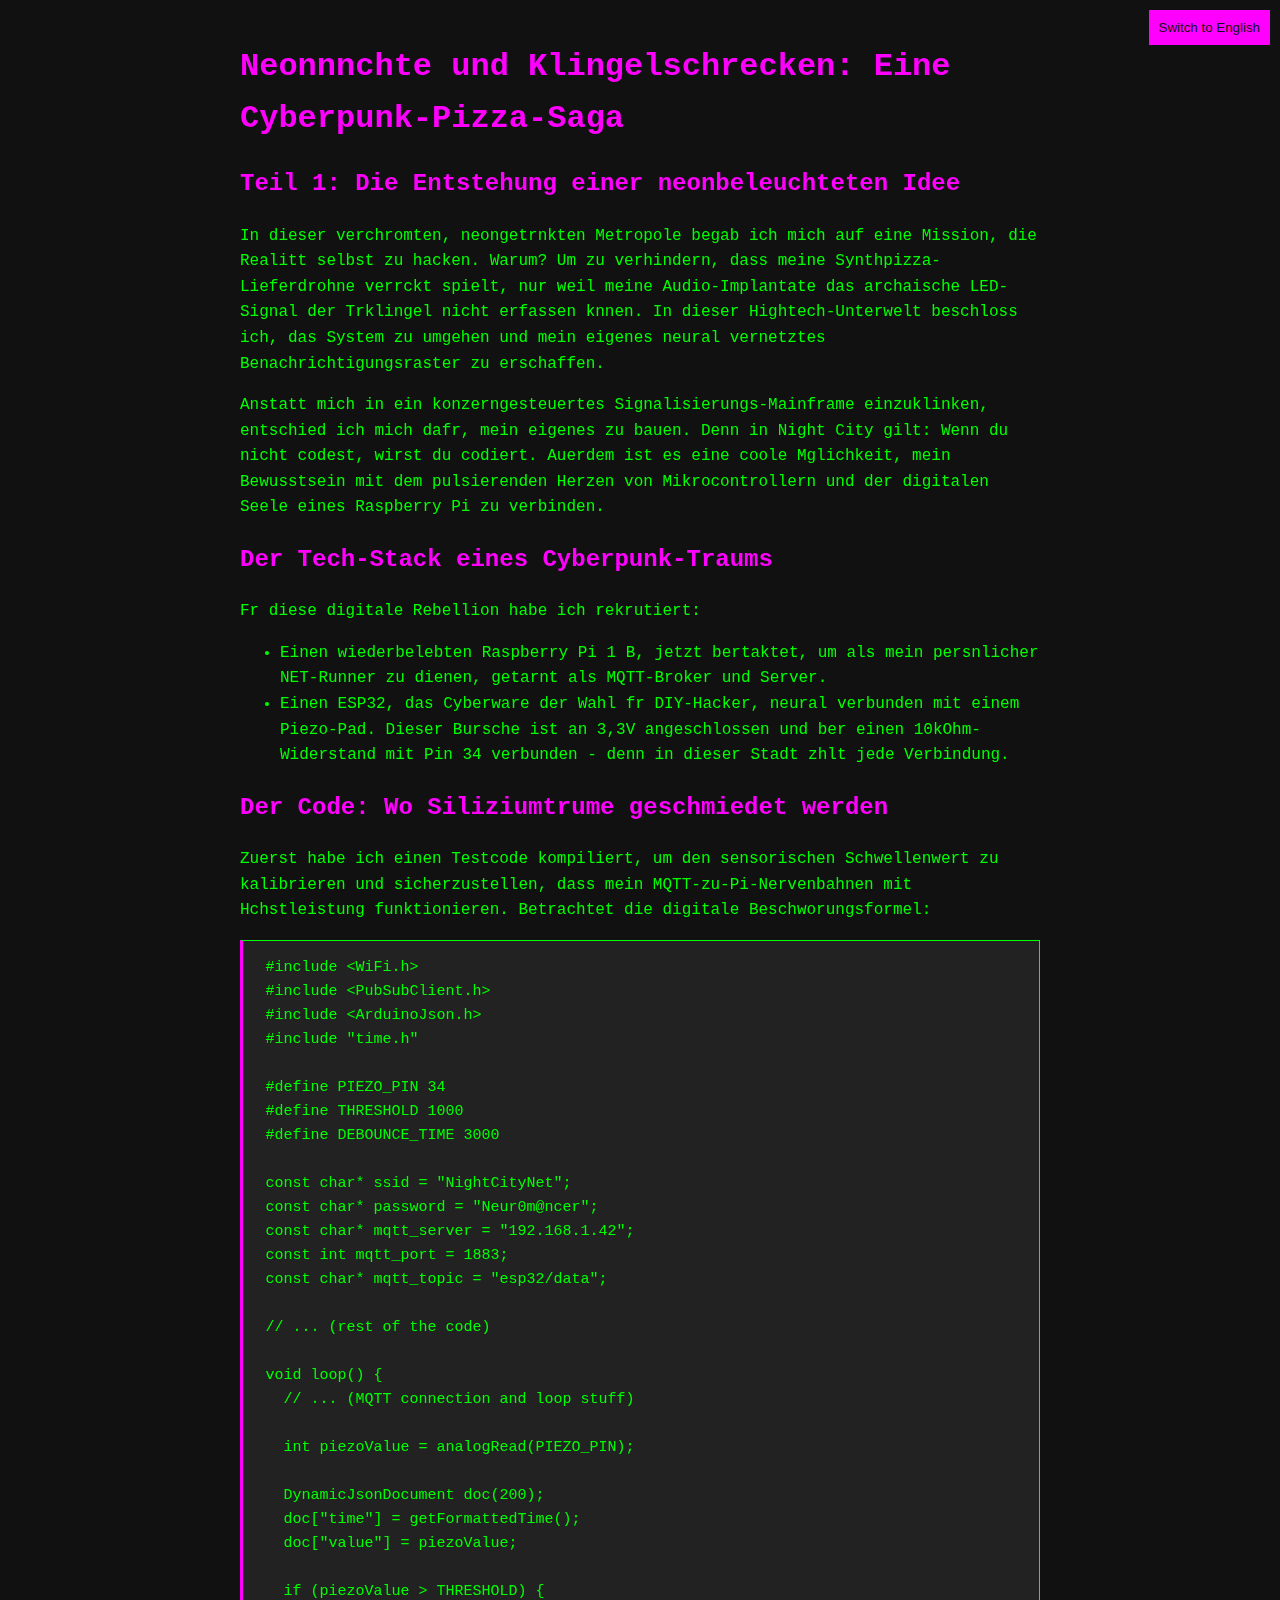
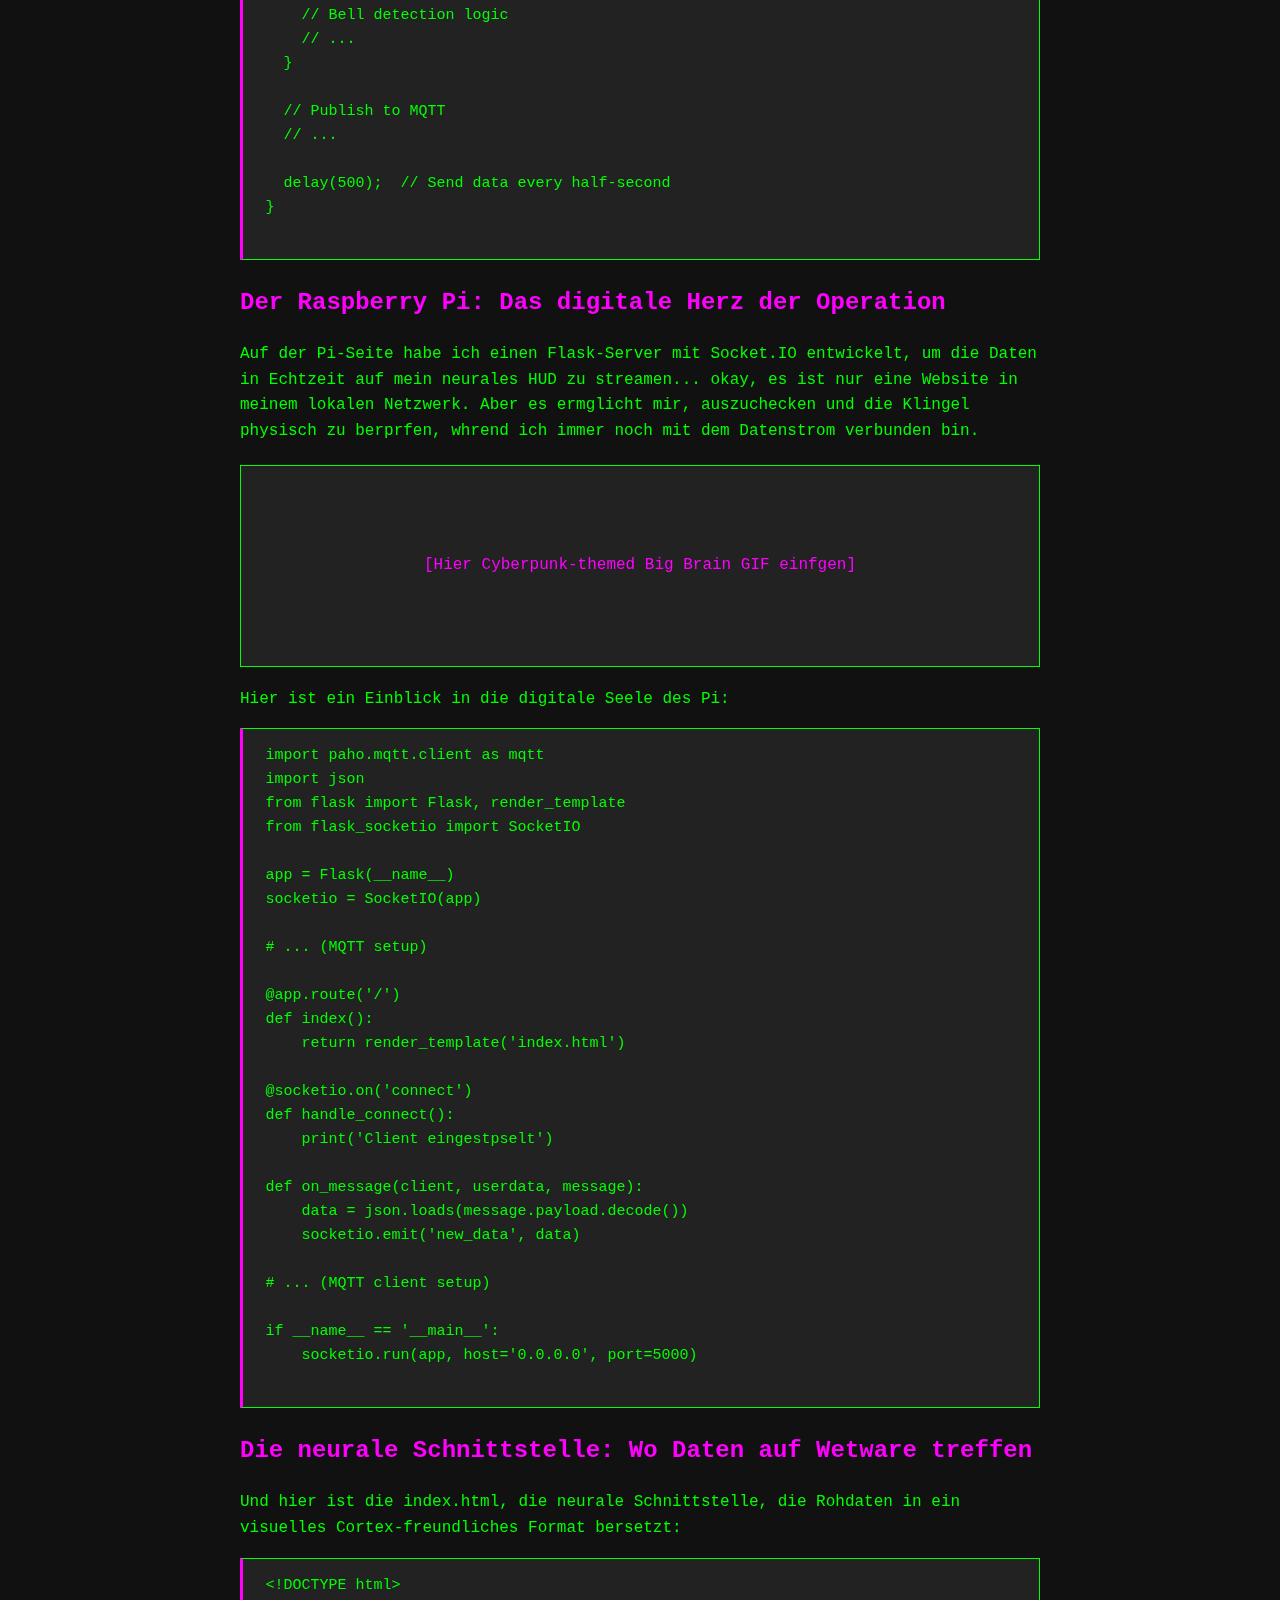
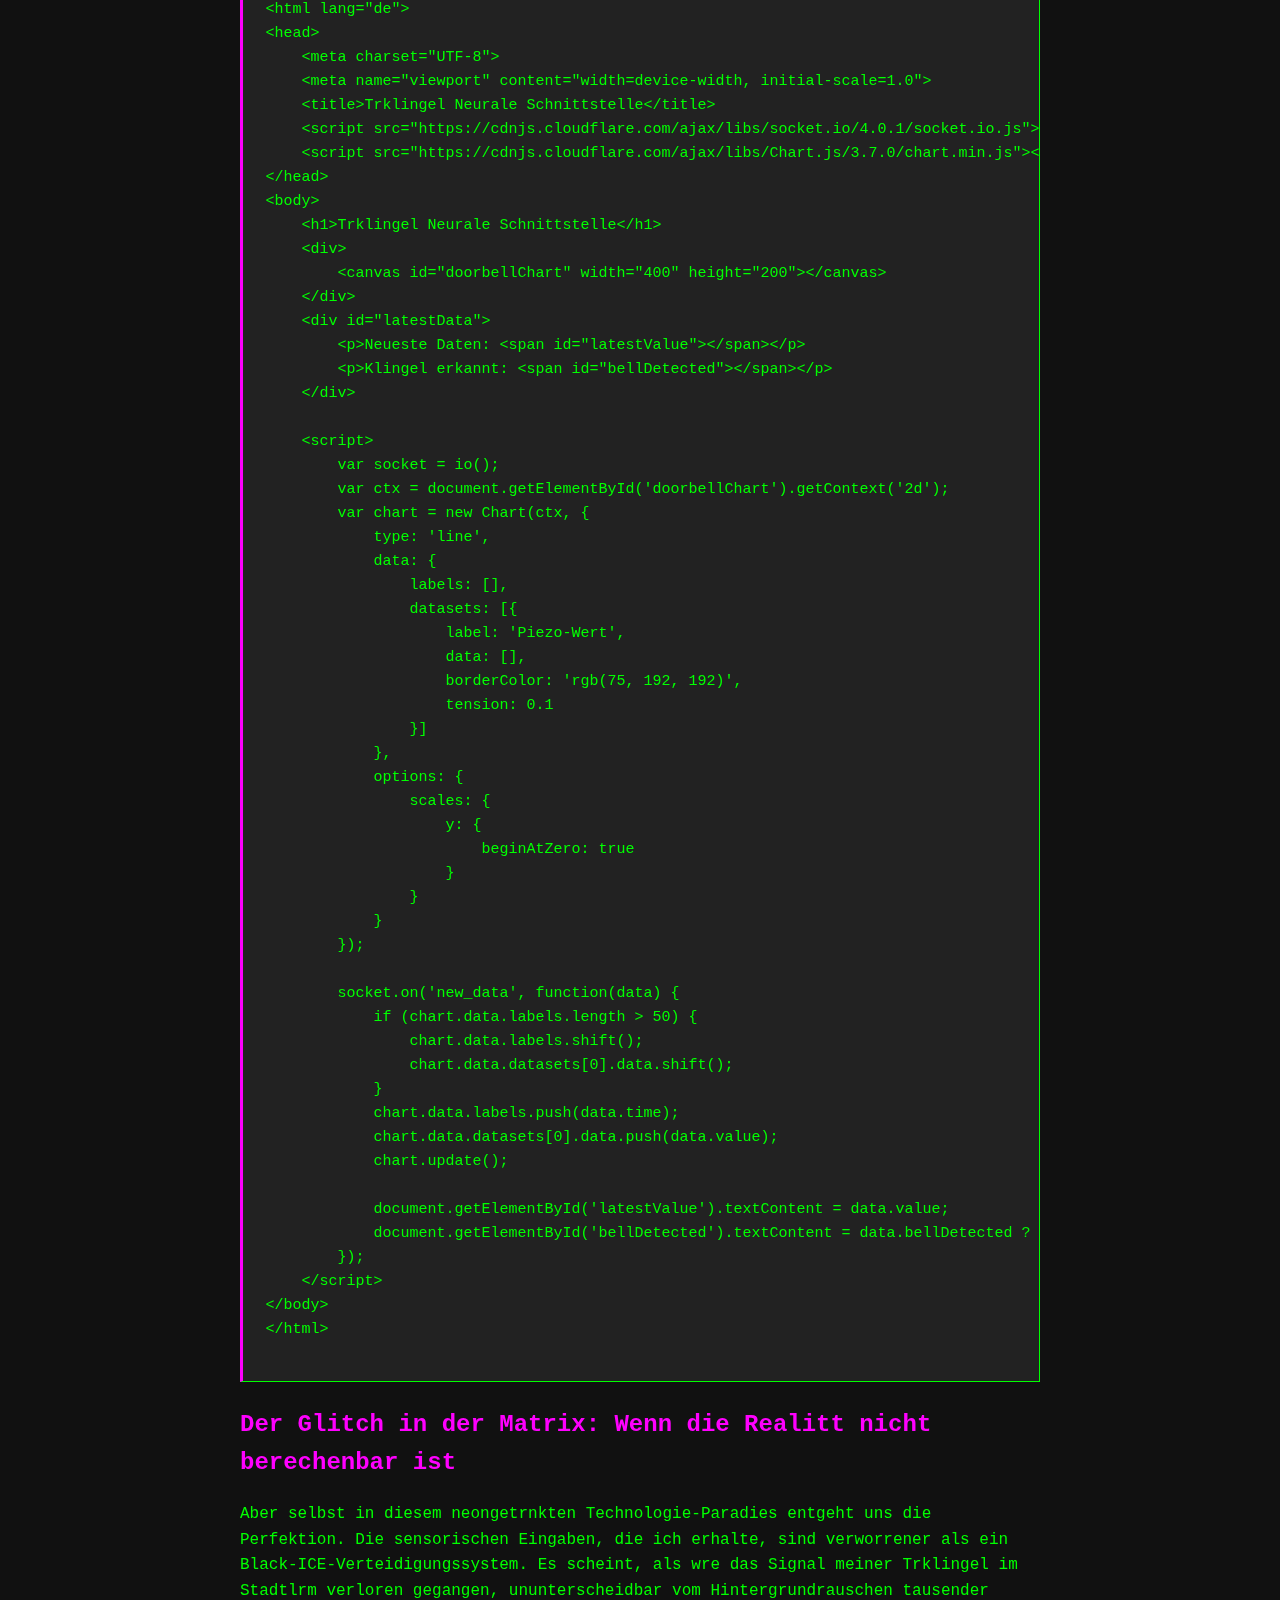
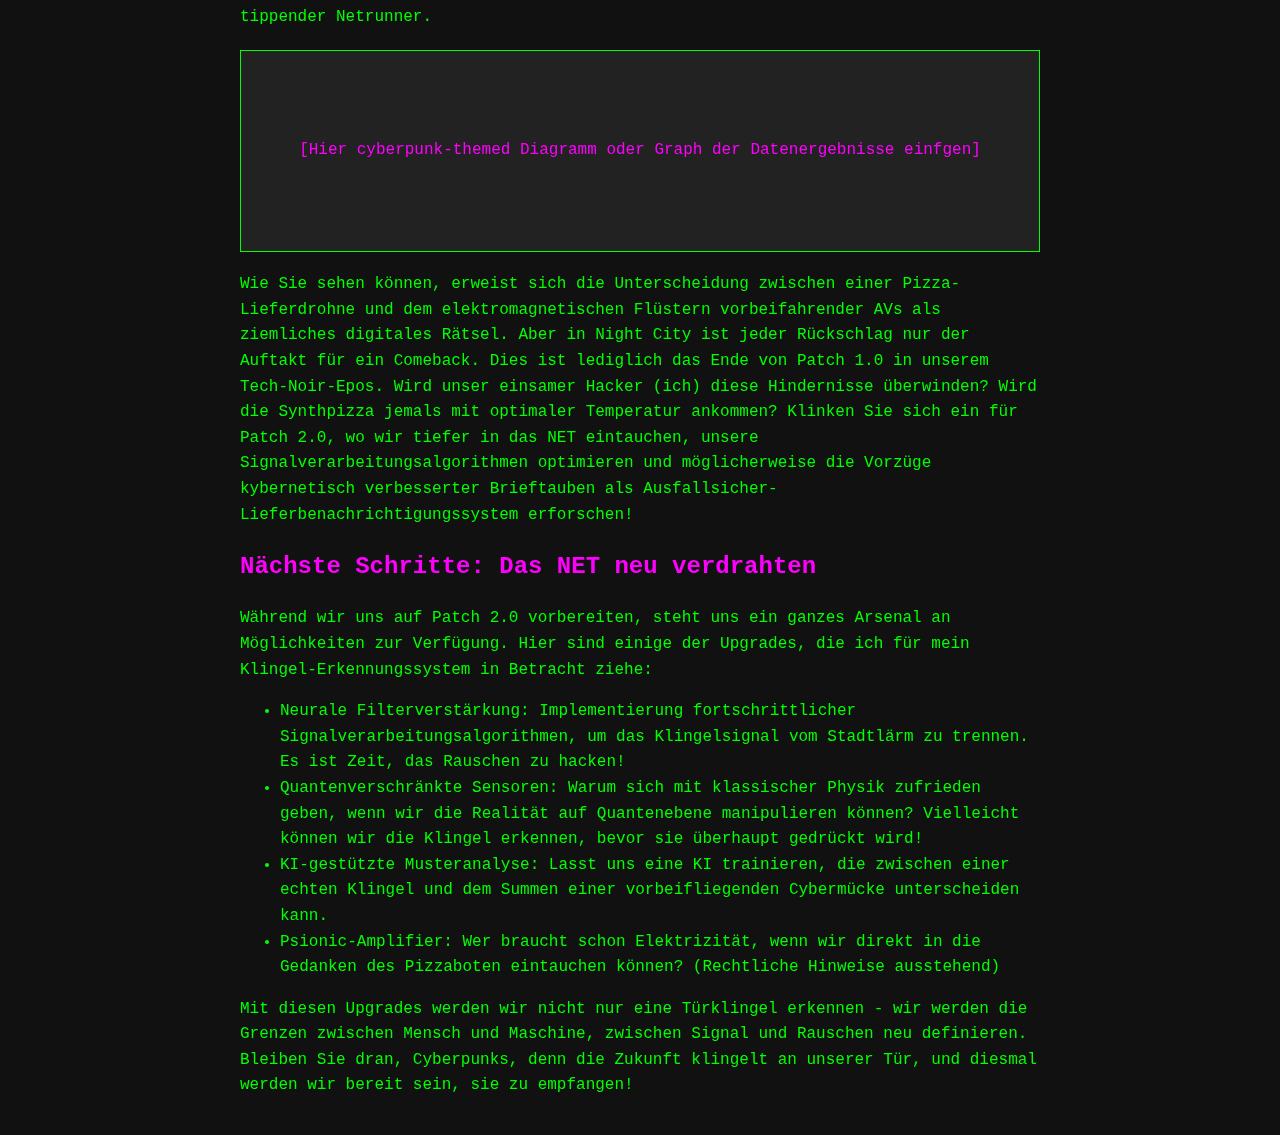
==== EspDoorbellDetection.html @ 036fe24c "Create EspDoorbellDetection.html" ====
<!DOCTYPE html>
<html lang="de">
<head>
    <meta charset="UTF-8">
    <meta name="viewport" content="width=device-width, initial-scale=1.0">
    <title>Neonnnchte und Klingelschrecken: Eine Cyberpunk-Pizza-Saga</title>
    <style>
        body {
            font-family: 'Courier New', monospace;
            line-height: 1.6;
            color: #0f0;
            background-color: #111;
            max-width: 800px;
            margin: 0 auto;
            padding: 20px;
        }
        h1, h2 {
            color: #f0f;
        }
        pre {
            background-color: #222;
            border: 1px solid #0f0;
            border-left: 3px solid #f0f;
            color: #0f0;
            page-break-inside: avoid;
            font-family: 'Courier New', monospace;
            font-size: 15px;
            line-height: 1.6;
            margin-bottom: 1.6em;
            max-width: 100%;
            overflow: auto;
            padding: 1em 1.5em;
            display: block;
            word-wrap: break-word;
        }
        .gif-placeholder {
            background-color: #222;
            border: 1px solid #0f0;
            height: 200px;
            display: flex;
            justify-content: center;
            align-items: center;
            margin: 20px 0;
            color: #f0f;
        }
        #languageSwitch {
            position: fixed;
            top: 10px;
            right: 10px;
            background-color: #f0f;
            color: #111;
            border: none;
            padding: 10px;
            cursor: pointer;
        }
    </style>
</head>
<body>
    <button id="languageSwitch" onclick="toggleLanguage()">Switch to English</button>

    <h1 class="de">Neonnnchte und Klingelschrecken: Eine Cyberpunk-Pizza-Saga</h1>
    <h1 class="en">Neon Nights and Doorbell Frights: A Cyberpunk Pizza Saga</h1>
    
    <h2 class="de">Teil 1: Die Entstehung einer neonbeleuchteten Idee</h2>
    <h2 class="en">Part 1: The Genesis of a Neon-Lit Idea</h2>

    <p class="de">In dieser verchromten, neongetrnkten Metropole begab ich mich auf eine Mission, die Realitt selbst zu hacken. Warum? Um zu verhindern, dass meine Synthpizza-Lieferdrohne verrckt spielt, nur weil meine Audio-Implantate das archaische LED-Signal der Trklingel nicht erfassen knnen. In dieser Hightech-Unterwelt beschloss ich, das System zu umgehen und mein eigenes neural vernetztes Benachrichtigungsraster zu erschaffen.</p>
    <p class="en">In this chrome-plated, neon-soaked metropolis, I embarked on a quest to hack reality itself. Why? To stop my synthpizza delivery drone from going haywire, all because my audio implants can't pick up the doorbell's archaic LED signal. In this high-tech, low-life world, I decided to bypass the system and create my own neural-linked notification grid.</p>

    <p class="de">Anstatt mich in ein konzerngesteuertes Signalisierungs-Mainframe einzuklinken, entschied ich mich dafr, mein eigenes zu bauen. Denn in Night City gilt: Wenn du nicht codest, wirst du codiert. Auerdem ist es eine coole Mglichkeit, mein Bewusstsein mit dem pulsierenden Herzen von Mikrocontrollern und der digitalen Seele eines Raspberry Pi zu verbinden.</p>
    <p class="en">Instead of jacking into some corp-controlled signaling mainframe, I chose to build my own, because in Night City, if you're not coding, you're being coded. Plus, it's a chrome way to uplink my consciousness with the pulsing heart of microcontrollers and the digital soul of a Raspberry Pi.</p>

    <h2 class="de">Der Tech-Stack eines Cyberpunk-Traums</h2>
    <h2 class="en">The Tech Stack of a Cyberpunk Dream</h2>

    <p class="de">Fr diese digitale Rebellion habe ich rekrutiert:</p>
    <p class="en">For this digital rebellion, I've recruited:</p>

    <ul>
        <li class="de">Einen wiederbelebten Raspberry Pi 1 B, jetzt bertaktet, um als mein persnlicher NET-Runner zu dienen, getarnt als MQTT-Broker und Server.</li>
        <li class="en">A resurrected Raspberry Pi 1 B, now overclocked to serve as my personal NET runner, masquerading as an MQTT Broker and Server.</li>
        <li class="de">Einen ESP32, das Cyberware der Wahl fr DIY-Hacker, neural verbunden mit einem Piezo-Pad. Dieser Bursche ist an 3,3V angeschlossen und ber einen 10kOhm-Widerstand mit Pin 34 verbunden - denn in dieser Stadt zhlt jede Verbindung.</li>
        <li class="en">An ESP32, the cyberware of choice for DIY hackers, neurally linked to a Piezo pad. This bad boy's jacked into 3.3V and, through a 10kOhm resistor, into Pin 34 - because in this city, every connection counts.</li>
    </ul>

    <h2 class="de">Der Code: Wo Siliziumtrume geschmiedet werden</h2>
    <h2 class="en">The Code: Where Silicon Dreams are Forged</h2>

    <p class="de">Zuerst habe ich einen Testcode kompiliert, um den sensorischen Schwellenwert zu kalibrieren und sicherzustellen, dass mein MQTT-zu-Pi-Nervenbahnen mit Hchstleistung funktionieren. Betrachtet die digitale Beschworungsformel:</p>
    <p class="en">First, I compiled some test code to calibrate the sensory threshold and ensure my MQTT-to-Pi neural pathway was functioning at peak efficiency. Behold, the digital incantation:</p>

    <pre>
#include &lt;WiFi.h&gt;
#include &lt;PubSubClient.h&gt;
#include &lt;ArduinoJson.h&gt;
#include "time.h"

#define PIEZO_PIN 34
#define THRESHOLD 1000
#define DEBOUNCE_TIME 3000

const char* ssid = "NightCityNet";
const char* password = "Neur0m@ncer";
const char* mqtt_server = "192.168.1.42";
const int mqtt_port = 1883;
const char* mqtt_topic = "esp32/data";

// ... (rest of the code)

void loop() {
  // ... (MQTT connection and loop stuff)

  int piezoValue = analogRead(PIEZO_PIN);
  
  DynamicJsonDocument doc(200);
  doc["time"] = getFormattedTime();
  doc["value"] = piezoValue;

  if (piezoValue > THRESHOLD) {
    // Bell detection logic
    // ...
  }

  // Publish to MQTT
  // ...

  delay(500);  // Send data every half-second
}
    </pre>

    <h2 class="de">Der Raspberry Pi: Das digitale Herz der Operation</h2>
    <h2 class="en">The Raspberry Pi: The Digital Heart of the Operation</h2>

    <p class="de">Auf der Pi-Seite habe ich einen Flask-Server mit Socket.IO entwickelt, um die Daten in Echtzeit auf mein neurales HUD zu streamen... okay, es ist nur eine Website in meinem lokalen Netzwerk. Aber es ermglicht mir, auszuchecken und die Klingel physisch zu berprfen, whrend ich immer noch mit dem Datenstrom verbunden bin.</p>
    <p class="en">On the Pi side, I've engineered a Flask server with Socket.IO to stream the data in real-time to my neural HUD... okay, it's just a website on my local network. But it lets me jack out and physically check the bell while still being plugged into the datastream.</p>

    <div class="gif-placeholder">
        [Hier Cyberpunk-themed Big Brain GIF einfgen]
    </div>

    <p class="de">Hier ist ein Einblick in die digitale Seele des Pi:</p>
    <p class="en">Here's a glimpse into the digital soul of the Pi:</p>

    <pre>
import paho.mqtt.client as mqtt
import json
from flask import Flask, render_template
from flask_socketio import SocketIO

app = Flask(__name__)
socketio = SocketIO(app)

# ... (MQTT setup)

@app.route('/')
def index():
    return render_template('index.html')

@socketio.on('connect')
def handle_connect():
    print('Client eingestpselt')

def on_message(client, userdata, message):
    data = json.loads(message.payload.decode())
    socketio.emit('new_data', data)

# ... (MQTT client setup)

if __name__ == '__main__':
    socketio.run(app, host='0.0.0.0', port=5000)
    </pre>

    <h2 class="de">Die neurale Schnittstelle: Wo Daten auf Wetware treffen</h2>
    <h2 class="en">The Neural Interface: Where Data Meets Wetware</h2>

    <p class="de">Und hier ist die index.html, die neurale Schnittstelle, die Rohdaten in ein visuelles Cortex-freundliches Format bersetzt:</p>
    <p class="en">And here's the index.html, the neural interface that translates raw data into a visual cortex-friendly format:</p>

    <pre>
&lt;!DOCTYPE html&gt;
&lt;html lang="de"&gt;
&lt;head&gt;
    &lt;meta charset="UTF-8"&gt;
    &lt;meta name="viewport" content="width=device-width, initial-scale=1.0"&gt;
    &lt;title&gt;Trklingel Neurale Schnittstelle&lt;/title&gt;
    &lt;script src="https://cdnjs.cloudflare.com/ajax/libs/socket.io/4.0.1/socket.io.js"&gt;&lt;/script&gt;
    &lt;script src="https://cdnjs.cloudflare.com/ajax/libs/Chart.js/3.7.0/chart.min.js"&gt;&lt;/script&gt;
&lt;/head&gt;
&lt;body&gt;
    &lt;h1&gt;Trklingel Neurale Schnittstelle&lt;/h1&gt;
    &lt;div&gt;
        &lt;canvas id="doorbellChart" width="400" height="200"&gt;&lt;/canvas&gt;
    &lt;/div&gt;
    &lt;div id="latestData"&gt;
        &lt;p&gt;Neueste Daten: &lt;span id="latestValue"&gt;&lt;/span&gt;&lt;/p&gt;
        &lt;p&gt;Klingel erkannt: &lt;span id="bellDetected"&gt;&lt;/span&gt;&lt;/p&gt;
    &lt;/div&gt;

    &lt;script&gt;
        var socket = io();
        var ctx = document.getElementById('doorbellChart').getContext('2d');
        var chart = new Chart(ctx, {
            type: 'line',
            data: {
                labels: [],
                datasets: [{
                    label: 'Piezo-Wert',
                    data: [],
                    borderColor: 'rgb(75, 192, 192)',
                    tension: 0.1
                }]
            },
            options: {
                scales: {
                    y: {
                        beginAtZero: true
                    }
                }
            }
        });

        socket.on('new_data', function(data) {
            if (chart.data.labels.length > 50) {
                chart.data.labels.shift();
                chart.data.datasets[0].data.shift();
            }
            chart.data.labels.push(data.time);
            chart.data.datasets[0].data.push(data.value);
            chart.update();

            document.getElementById('latestValue').textContent = data.value;
            document.getElementById('bellDetected').textContent = data.bellDetected ? 'Ja' : 'Nein';
        });
    &lt;/script&gt;
&lt;/body&gt;
&lt;/html&gt;
    </pre>

    <h2 class="de">Der Glitch in der Matrix: Wenn die Realitt nicht berechenbar ist</h2>
    <h2 class="en">The Glitch in the Matrix: When Reality Doesn't Compute</h2>

    <p class="de">Aber selbst in diesem neongetrnkten Technologie-Paradies entgeht uns die Perfektion. Die sensorischen Eingaben, die ich erhalte, sind verworrener als ein Black-ICE-Verteidigungssystem. Es scheint, als wre das Signal meiner Trklingel im Stadtlrm verloren gegangen, ununterscheidbar vom Hintergrundrauschen tausender tippender Netrunner.</p>
    <p class="en">But even in this neon-drenched paradise of technology, perfection eludes us. The sensory input I'm receiving is more scrambled than a Black ICE defense system. It seems my doorbell's signal is lost in the noise of the city, indistinguishable from the background hum of a thousand netrunners typing away.</p>

    <div class="gif-placeholder">
        [Hier cyberpunk-themed Diagramm oder Graph der Datenergebnisse einfgen]
    </div>

<p class="de">Wie Sie sehen können, erweist sich die Unterscheidung zwischen einer Pizza-Lieferdrohne und dem elektromagnetischen Flüstern vorbeifahrender AVs als ziemliches digitales Rätsel. Aber in Night City ist jeder Rückschlag nur der Auftakt für ein Comeback. Dies ist lediglich das Ende von Patch 1.0 in unserem Tech-Noir-Epos. Wird unser einsamer Hacker (ich) diese Hindernisse überwinden? Wird die Synthpizza jemals mit optimaler Temperatur ankommen? Klinken Sie sich ein für Patch 2.0, wo wir tiefer in das NET eintauchen, unsere Signalverarbeitungsalgorithmen optimieren und möglicherweise die Vorzüge kybernetisch verbesserter Brieftauben als Ausfallsicher-Lieferbenachrichtigungssystem erforschen!</p>
    
    <p class="en">As you can see, differentiating between a pizza delivery drone and the electromagnetic whisper of passing AV's is proving to be quite the digital conundrum. But in Night City, every setback is just a setup for a comeback. This is merely the end of Patch 1.0 in our tech-noir epic. Will our lone hacker (yours truly) overcome these obstacles? Will the synthpizza ever arrive at optimal temperature? Jack in for Patch 2.0, where we'll dive deeper into the NET, tweak our signal processing algorithms, and possibly explore the merits of cybernetically enhanced carrier pigeons as a failsafe delivery notification system!</p>

    <h2 class="de">Nächste Schritte: Das NET neu verdrahten</h2>
    <h2 class="en">Next Steps: Rewiring the NET</h2>

    <p class="de">Während wir uns auf Patch 2.0 vorbereiten, steht uns ein ganzes Arsenal an Möglichkeiten zur Verfügung. Hier sind einige der Upgrades, die ich für mein Klingel-Erkennungssystem in Betracht ziehe:</p>
    <p class="en">As we gear up for Patch 2.0, a whole arsenal of possibilities lies before us. Here are some of the upgrades I'm considering for my doorbell detection system:</p>

    <ul>
        <li class="de">Neurale Filterverstärkung: Implementierung fortschrittlicher Signalverarbeitungsalgorithmen, um das Klingelsignal vom Stadtlärm zu trennen. Es ist Zeit, das Rauschen zu hacken!</li>
        <li class="en">Neural Filter Enhancement: Implementing advanced signal processing algorithms to separate the doorbell signal from city noise. Time to hack the static!</li>
        
        <li class="de">Quantenverschränkte Sensoren: Warum sich mit klassischer Physik zufrieden geben, wenn wir die Realität auf Quantenebene manipulieren können? Vielleicht können wir die Klingel erkennen, bevor sie überhaupt gedrückt wird!</li>
        <li class="en">Quantum Entangled Sensors: Why settle for classical physics when we can manipulate reality at the quantum level? Maybe we can detect the doorbell before it's even pressed!</li>
        
        <li class="de">KI-gestützte Musteranalyse: Lasst uns eine KI trainieren, die zwischen einer echten Klingel und dem Summen einer vorbeifliegenden Cybermücke unterscheiden kann.</li>
        <li class="en">AI-Powered Pattern Analysis: Let's train an AI to distinguish between a real doorbell and the buzz of a passing cyber-mosquito.</li>
        
        <li class="de">Psionic-Amplifier: Wer braucht schon Elektrizität, wenn wir direkt in die Gedanken des Pizzaboten eintauchen können? (Rechtliche Hinweise ausstehend)</li>
        <li class="en">Psionic Amplifier: Who needs electricity when we can tap directly into the pizza delivery person's thoughts? (Legal disclaimers pending)</li>
    </ul>

    <p class="de">Mit diesen Upgrades werden wir nicht nur eine Türklingel erkennen - wir werden die Grenzen zwischen Mensch und Maschine, zwischen Signal und Rauschen neu definieren. Bleiben Sie dran, Cyberpunks, denn die Zukunft klingelt an unserer Tür, und diesmal werden wir bereit sein, sie zu empfangen!</p>
    <p class="en">With these upgrades, we won't just be detecting a doorbell - we'll be redefining the boundaries between human and machine, between signal and noise. Stay tuned, cyberpunks, because the future is ringing at our door, and this time, we'll be ready to answer it!</p>

    <script>
    function toggleLanguage() {
        var deElements = document.getElementsByClassName('de');
        var enElements = document.getElementsByClassName('en');
        var button = document.getElementById('languageSwitch');

        for (var i = 0; i < deElements.length; i++) {
            if (deElements[i].style.display === 'none') {
                deElements[i].style.display = 'block';
                enElements[i].style.display = 'none';
                button.innerHTML = 'Switch to English';
            } else {
                deElements[i].style.display = 'none';
                enElements[i].style.display = 'block';
                button.innerHTML = 'Zu Deutsch wechseln';
            }
        }
    }

    // Initially hide English text
    var enElements = document.getElementsByClassName('en');
    for (var i = 0; i < enElements.length; i++) {
        enElements[i].style.display = 'none';
    }
    </script>
</body>
</html>
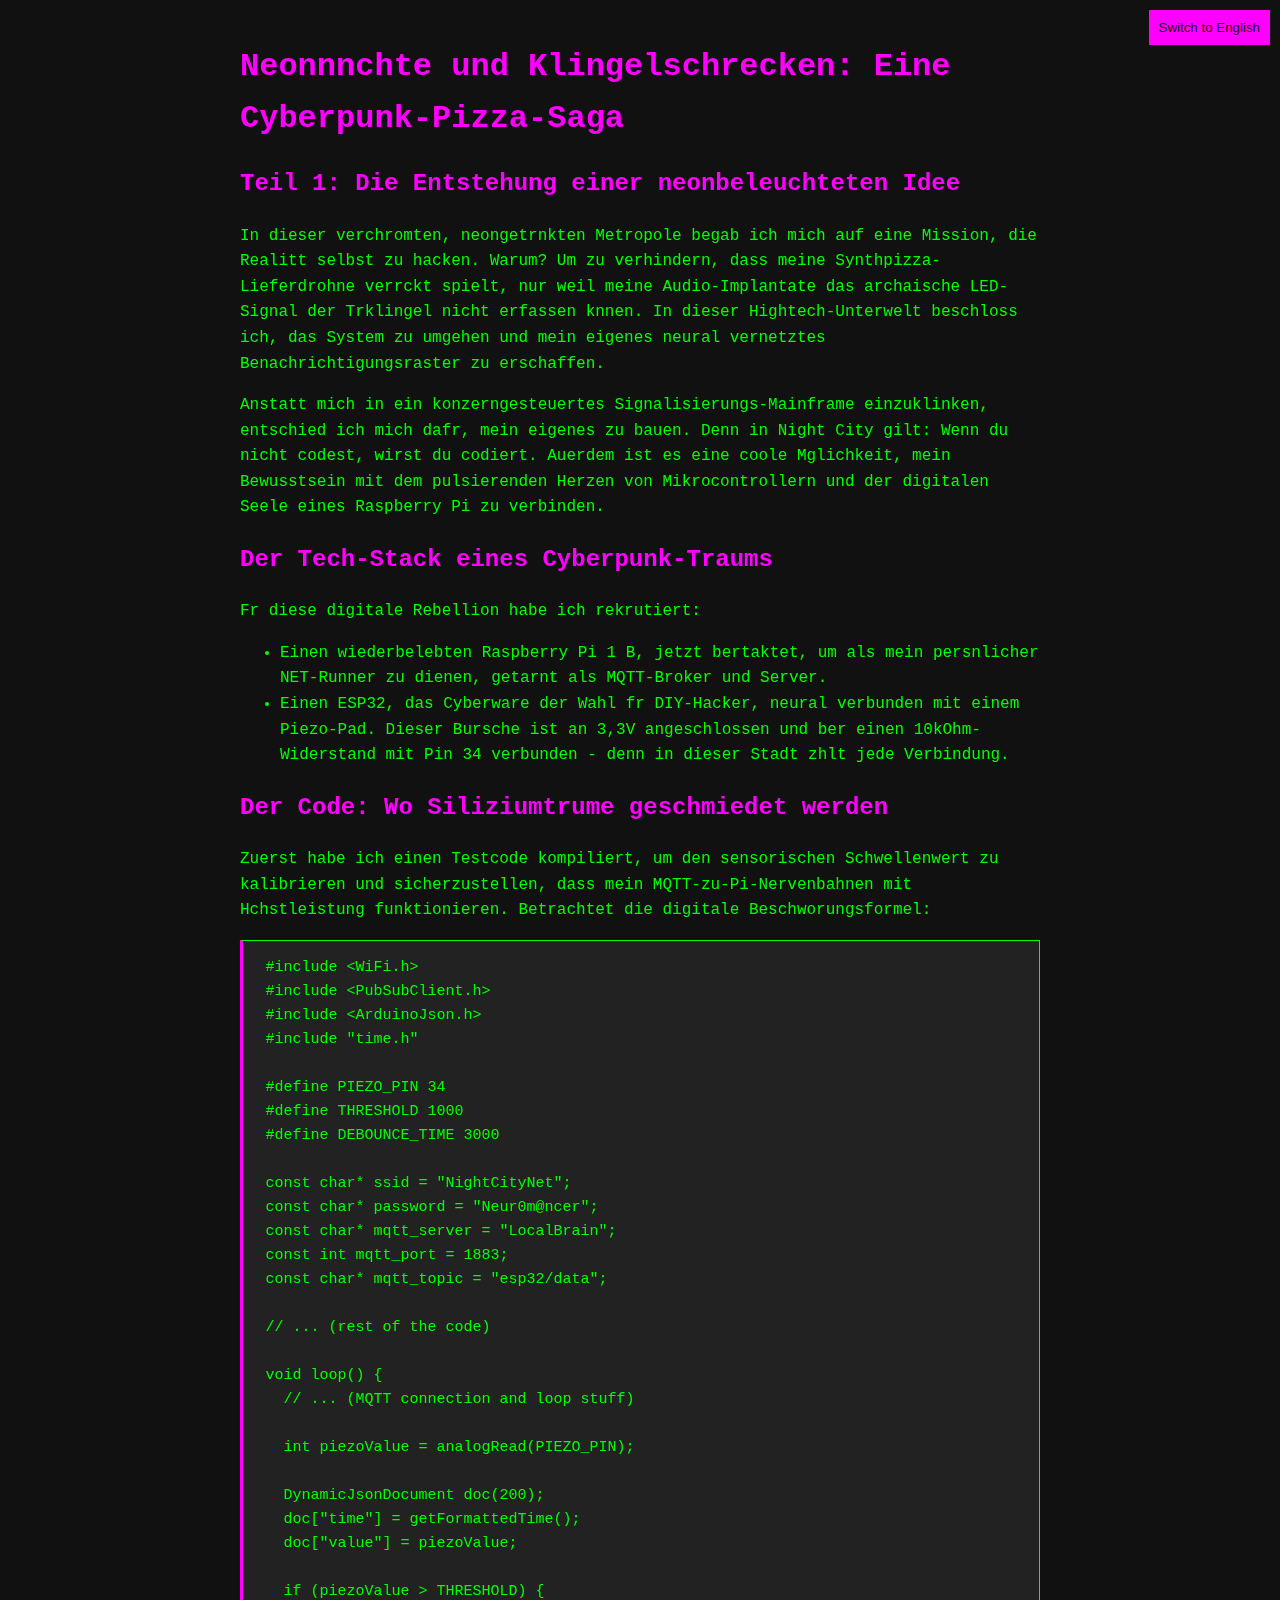
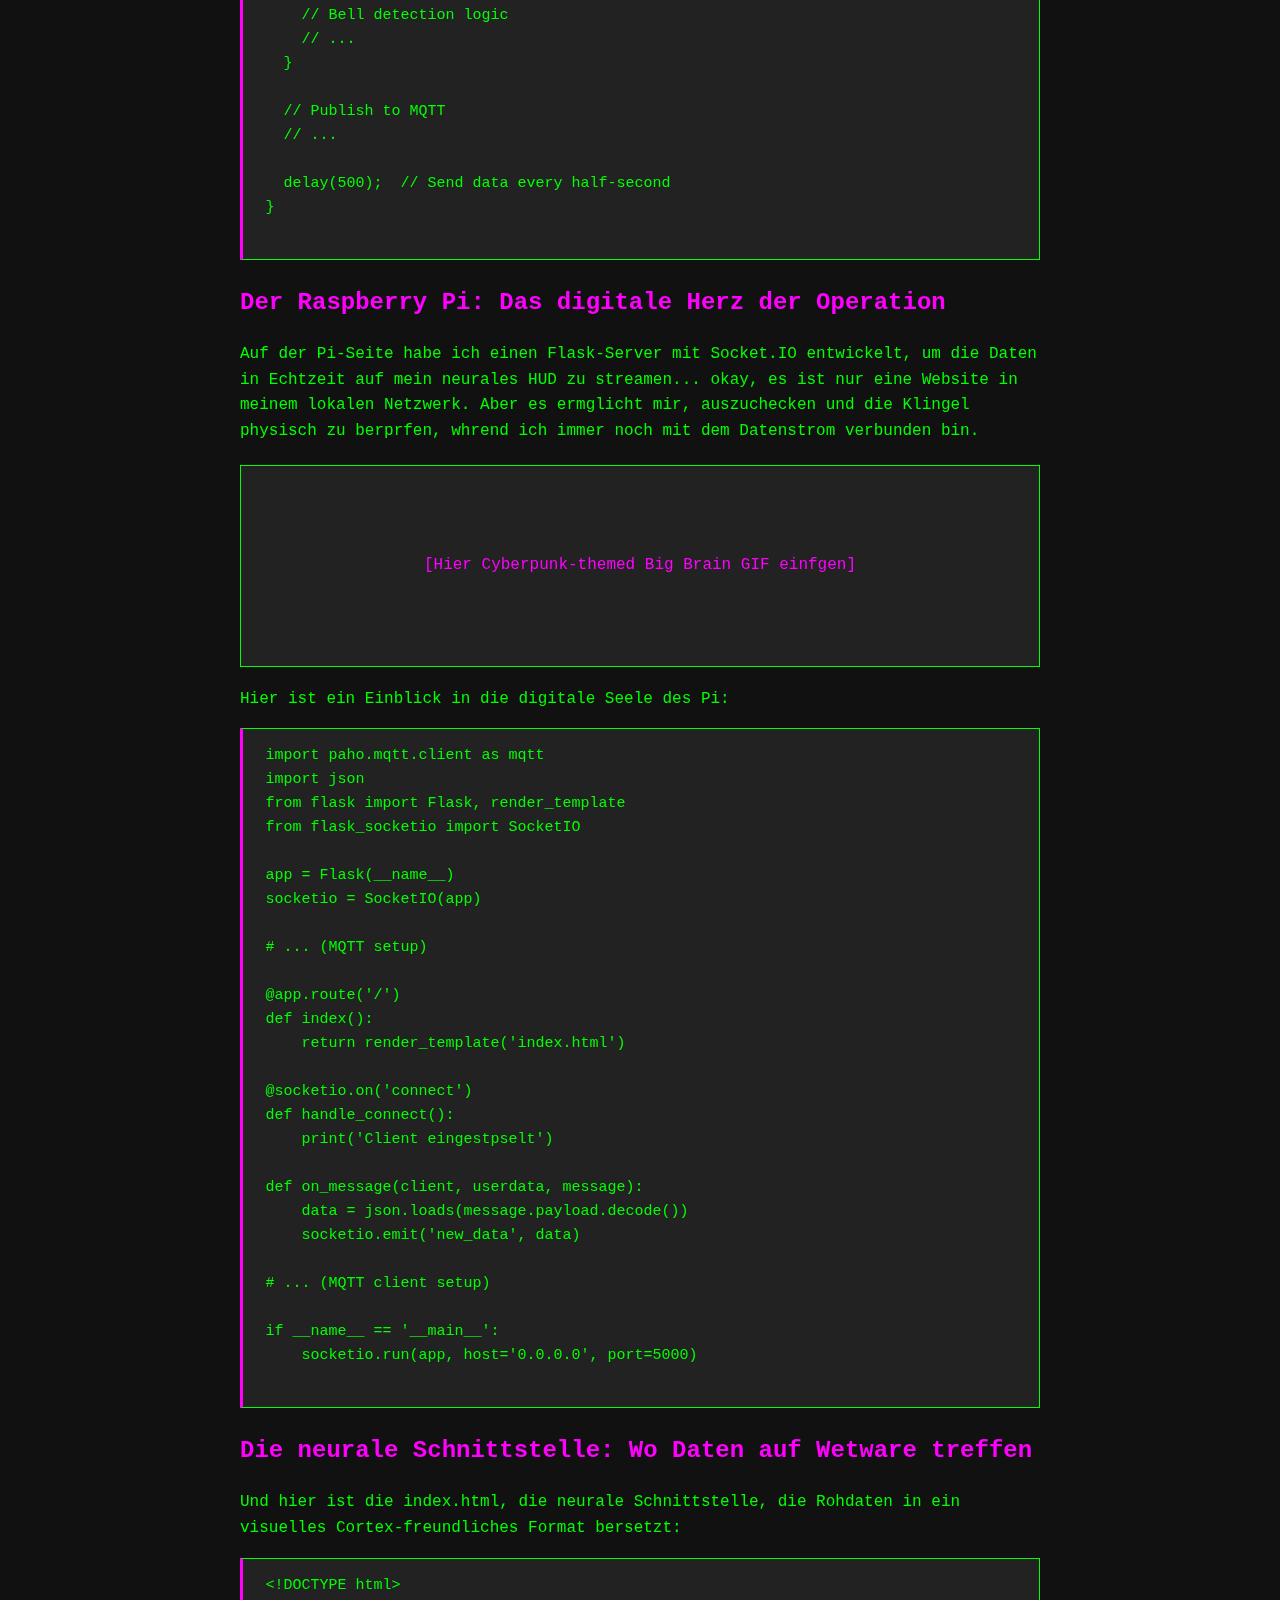
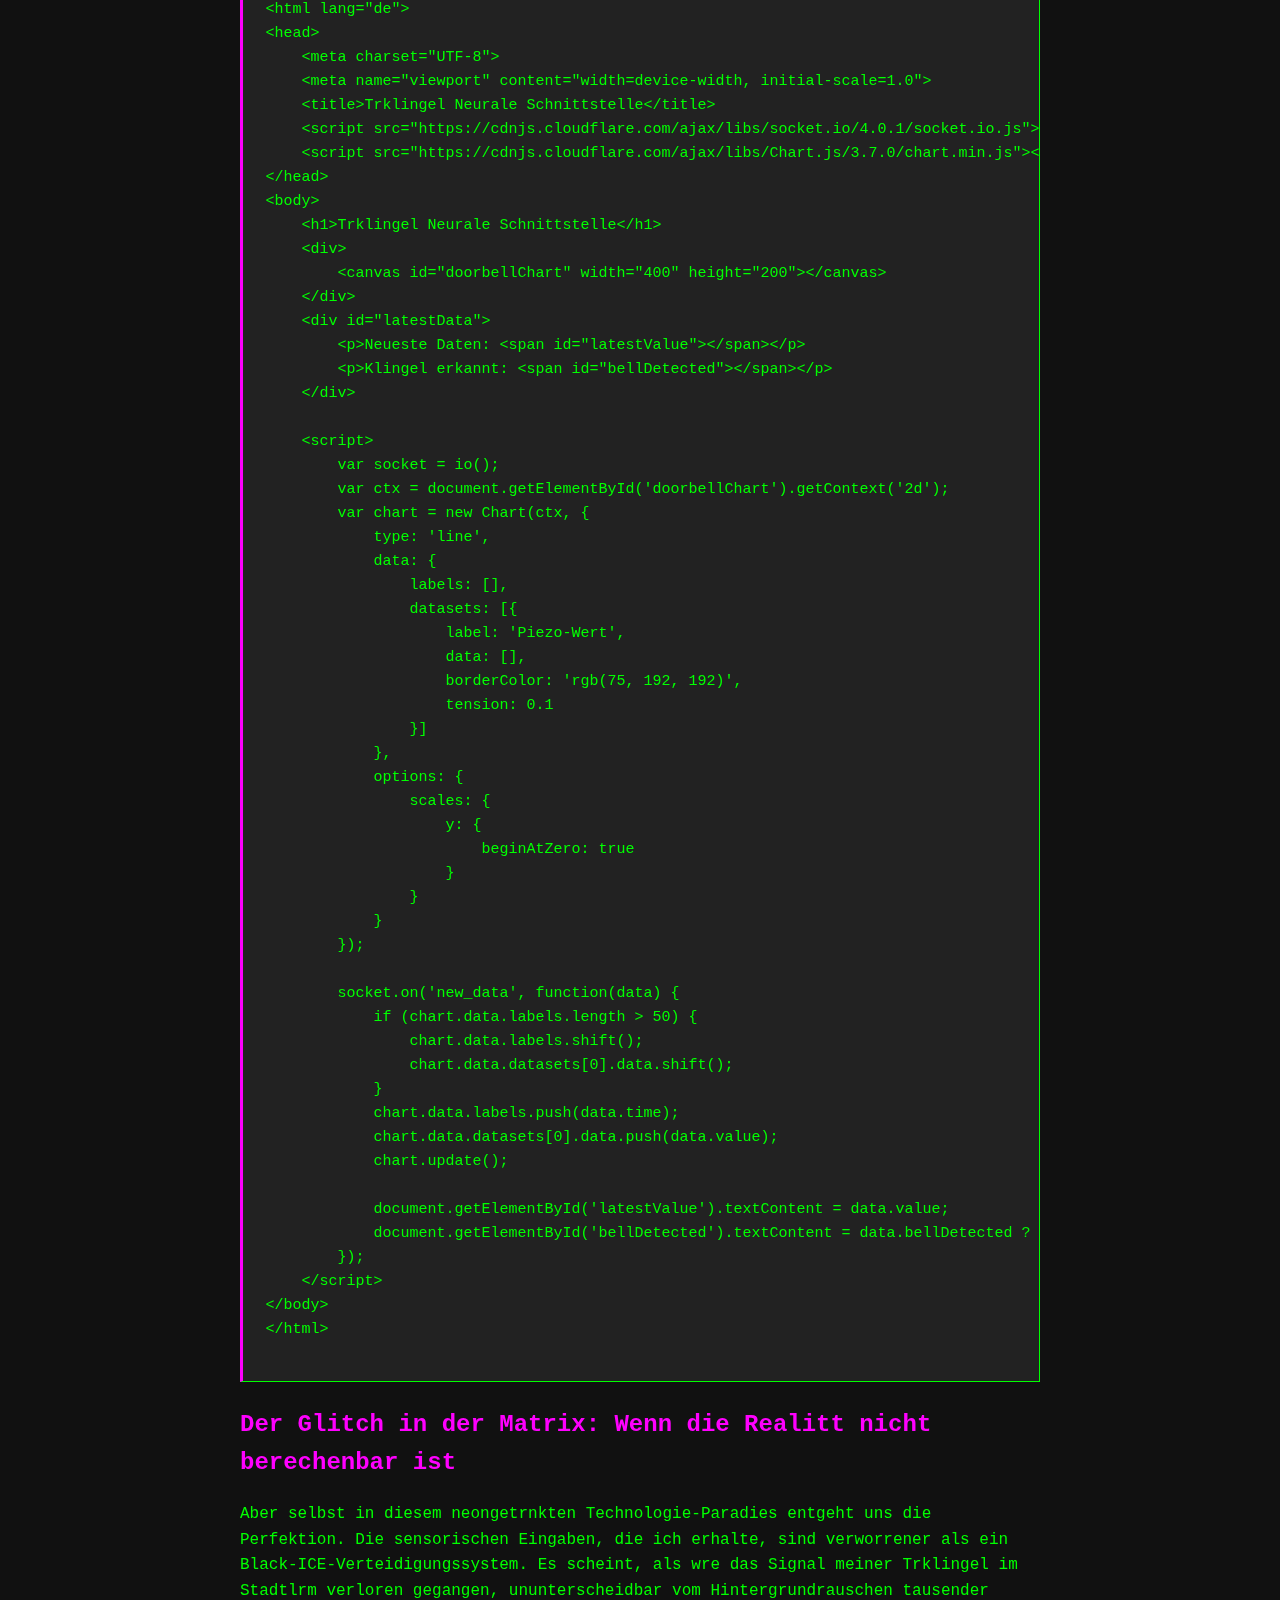
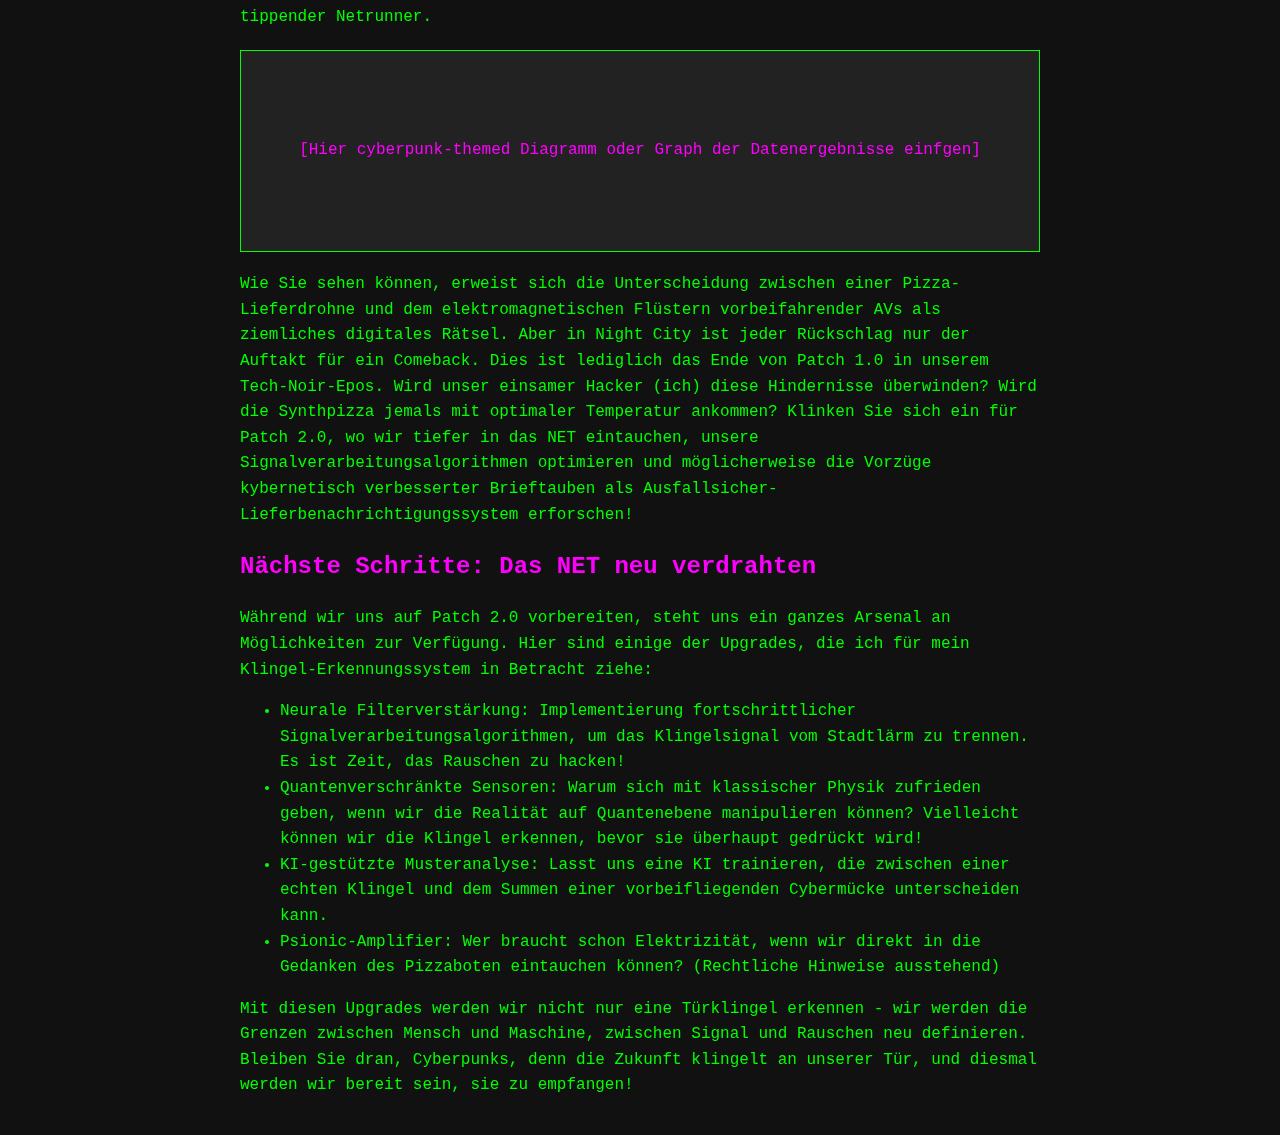
==== commit c6aff108: "Update EspDoorbellDetection.html" ====
--- a/EspDoorbellDetection.html
+++ b/EspDoorbellDetection.html
@@ -101,7 +101,7 @@
 
 const char* ssid = "NightCityNet";
 const char* password = "Neur0m@ncer";
-const char* mqtt_server = "192.168.1.42";
+const char* mqtt_server = "LocalBrain";
 const int mqtt_port = 1883;
 const char* mqtt_topic = "esp32/data";
 
